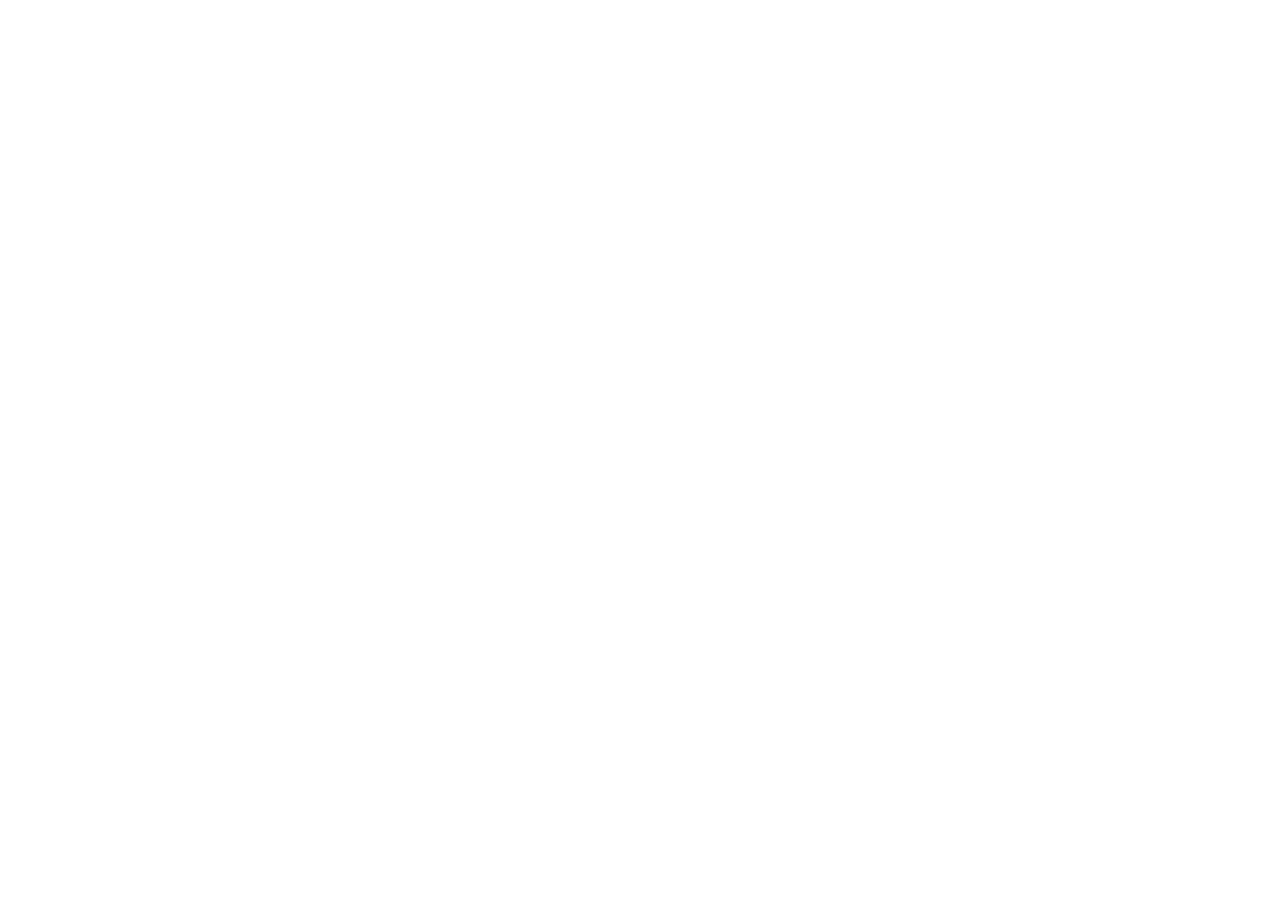
==== index.html @ 63a9cb60 "First initial commit and setup" ====
<!DOCTYPE html>
<html lang="en">
    <head>
        <meta charset="UTF-8" />
        <meta http-equiv="X-UA-Compatible" content="IE=edge" />
        <meta name="viewport" content="width=device-width, initial-scale=1.0" />
        <title>Jake & Elwood</title>
    </head>
    <body></body>
</html>
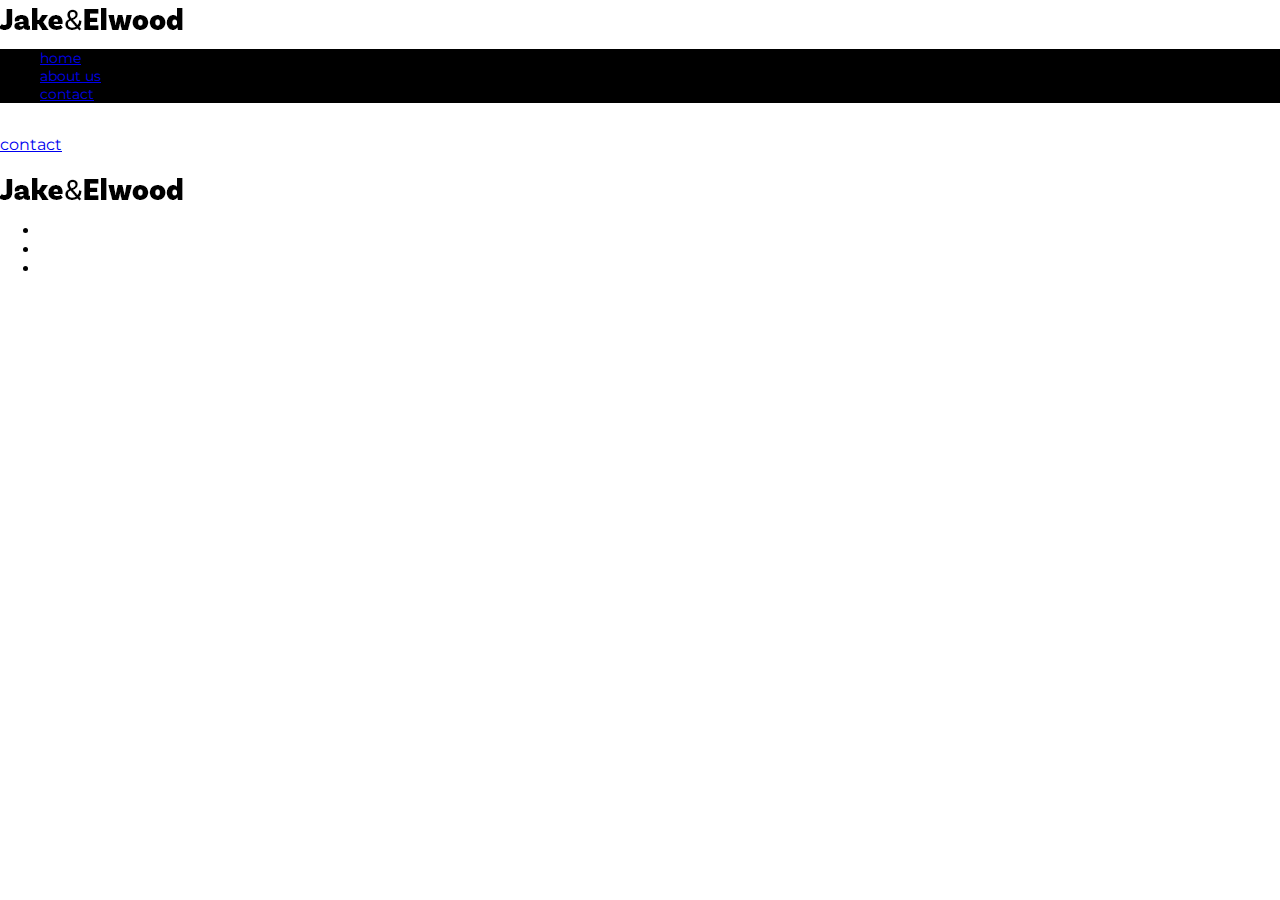
==== commit 4a8f0acb: "Created HTML skeleton for layout and added minimal CSS" ====
--- a/index.html
+++ b/index.html
@@ -4,7 +4,63 @@
         <meta charset="UTF-8" />
         <meta http-equiv="X-UA-Compatible" content="IE=edge" />
         <meta name="viewport" content="width=device-width, initial-scale=1.0" />
+        <link rel="preconnect" href="https://fonts.googleapis.com" />
+        <link rel="preconnect" href="https://fonts.gstatic.com" crossorigin />
+        <link href="https://fonts.googleapis.com/css2?family=Montserrat:wght@400;700&display=swap" rel="stylesheet" />
+        <link rel="stylesheet" href="styles.css" />
         <title>Jake & Elwood</title>
     </head>
-    <body></body>
+    <body>
+        <header class="header">
+            <div class="header-content">
+                <a href="index.html" class="logo-link">
+                    <img src="img/logo.png" alt="logo" class="logo" />
+                </a>
+
+                <nav class="nav">
+                    <ul class="nav-list">
+                        <li class="nav-item"><a href="index.html" class="nav-link">home</a></li>
+                        <li class="nav-item"><a href="about.html" class="nav-link">about us</a></li>
+                        <li class="nav-item"><a href="conteact.html" class="nav-link">contact</a></li>
+                    </ul>
+                </nav>
+            </div>
+        </header>
+
+        <main>
+            <section class="hero">
+                <h1 class="hero-title"></h1>
+                <p class="subtitle"></p>
+                <a href="#" class="btn btn-primary">contact</a>
+            </section>
+
+            <section class="info">
+                <div class="col">
+                    <h2 class="section-title section-title-center"></h2>
+                    <p></p>
+                </div>
+                <div class="col">
+                    <h2 class="section-title section-title-center"></h2>
+                    <p></p>
+                </div>
+                <div class="col">
+                    <h2 class="section-title section-title-center"></h2>
+                    <p></p>
+                </div>
+            </section>
+        </main>
+
+        <footer>
+            <div class="footer-main">
+                <img src="img/logo.png" alt="footer logo" class="footer-logo" />
+                <p class="footer-text"></p>
+                <p class="footer-fineprint"></p>
+            </div>
+            <ul class="social-list">
+                <li class="social-item"><a href="#" class="social-link"></a></li>
+                <li class="social-item"><a href="#" class="social-link"></a></li>
+                <li class="social-item"><a href="#" class="social-link"></a></li>
+            </ul>
+        </footer>
+    </body>
 </html>
--- a/styles.css
+++ b/styles.css
@@ -0,0 +1,39 @@
+:root {
+    --primary-color: #f18119;
+    --secondary-color: #000000;
+    --primary-font-color: #404040;
+    --pure-whire: #fff;
+    --primary-background: #ffe600;
+}
+
+*,
+*::before,
+*::after {
+    box-sizing: border-box;
+}
+
+body {
+    margin: 0;
+    font-family: "Montserrat", sans-serif;
+}
+
+h1 {
+    font-size: 48px;
+}
+
+h2 {
+    font-size: 18px;
+}
+
+.intro {
+    font-size: 18px;
+}
+
+button {
+    font-size: 14px;
+}
+
+nav {
+    font-size: 14px;
+    background-color: var(--secondary-color);
+}
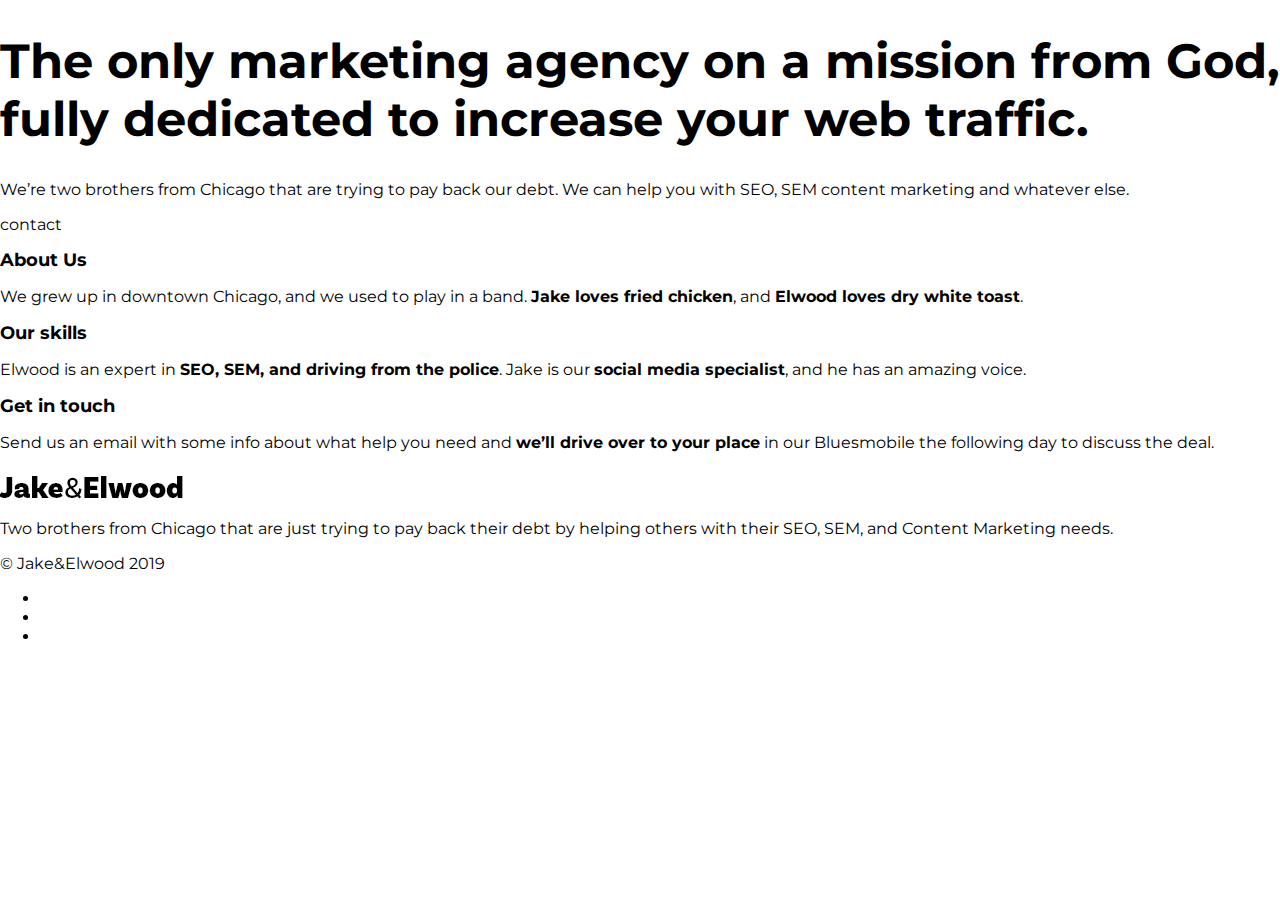
==== commit 99f0abb4: "added text content for elements" ====
--- a/index.html
+++ b/index.html
@@ -11,56 +11,62 @@
         <title>Jake & Elwood</title>
     </head>
     <body>
-        <header class="header">
-            <div class="header-content">
-                <a href="index.html" class="logo-link">
-                    <img src="img/logo.png" alt="logo" class="logo" />
+        <!-- <header class="header">
+            <div class="col-3 header-content">
+                <a class="logo-link" href="index.html">
+                    <img src="img/logo.png" alt="" class="logo">
                 </a>
-
+                
                 <nav class="nav">
                     <ul class="nav-list">
                         <li class="nav-item"><a href="index.html" class="nav-link">home</a></li>
                         <li class="nav-item"><a href="about.html" class="nav-link">about us</a></li>
-                        <li class="nav-item"><a href="conteact.html" class="nav-link">contact</a></li>
+                        <li class="nav-item"><a href="contact.html" class="nav-link">contact</a></li>
                     </ul>
                 </nav>
             </div>
-        </header>
-
+        </header> -->
+        
         <main>
             <section class="hero">
-                <h1 class="hero-title"></h1>
-                <p class="subtitle"></p>
-                <a href="#" class="btn btn-primary">contact</a>
-            </section>
-
-            <section class="info">
-                <div class="col">
-                    <h2 class="section-title section-title-center"></h2>
-                    <p></p>
-                </div>
-                <div class="col">
-                    <h2 class="section-title section-title-center"></h2>
-                    <p></p>
-                </div>
-                <div class="col">
-                    <h2 class="section-title section-title-center"></h2>
-                    <p></p>
+                <div class="col-2">
+                    <h1 class="hero-title">The only marketing agency on <span class="accent-color">a mission from God</a>, fully dedicated to increase your web traffic. </h1>
+                    <p class="subtitle">We’re two brothers from Chicago that are trying to pay back our debt. We can help you with SEO, SEM content marketing and whatever else.</p>
+                    <a class="btn btn-primary">contact</a>
                 </div>
             </section>
+        
+            <section class="info">
+                <div class="col-1">
+                    <h2 class="section-title section-title-center">About Us</h2>
+                    <p>We grew up in downtown Chicago, and we used to play in a band. <strong>Jake loves fried chicken</strong>, and <strong>Elwood loves dry white toast</strong>.</p>
+                </div>
+                <div class="col-1">
+                    <h2 class="section-title section-title-center">Our skills</h2>
+                    <p>Elwood is an expert in <strong>SEO, SEM, and driving from the police</strong>. Jake is our <strong>social media specialist</strong>, and he has an amazing voice.</p>
+                </div>
+                <div class="col-1">
+                    <h2 class="section-title section-title-center">Get in touch</h2>
+                    <p>Send us an email with some info about what help you need and <strong>we’ll drive over to your place</strong> in our Bluesmobile the following day to discuss the deal.</p>
+                </div>
+            </div>
+        
         </main>
-
+        
+        
         <footer>
-            <div class="footer-main">
-                <img src="img/logo.png" alt="footer logo" class="footer-logo" />
-                <p class="footer-text"></p>
-                <p class="footer-fineprint"></p>
+            <div class="col-2">
+                <img src="img/logo.png" alt="" class="footer-logo">
+                <p class="footer-text">Two brothers from Chicago that are just trying to pay back their debt by helping others with their SEO, SEM, and Content Marketing needs.</p>
+                <p class="footer-fineprint">© Jake&Elwood 2019</p>
             </div>
-            <ul class="social-list">
-                <li class="social-item"><a href="#" class="social-link"></a></li>
-                <li class="social-item"><a href="#" class="social-link"></a></li>
-                <li class="social-item"><a href="#" class="social-link"></a></li>
-            </ul>
+            <div class="col-1 social-links">
+                <ul class="social-list">
+                    <li class="social-item"><a href="#" class="social-link"></a></li>
+                    <li class="social-item"><a href="#" class="social-link"></a></li>
+                    <li class="social-item"><a href="#" class="social-link"></a></li>
+                </ul>
+            </div>
         </footer>
     </body>
 </html>
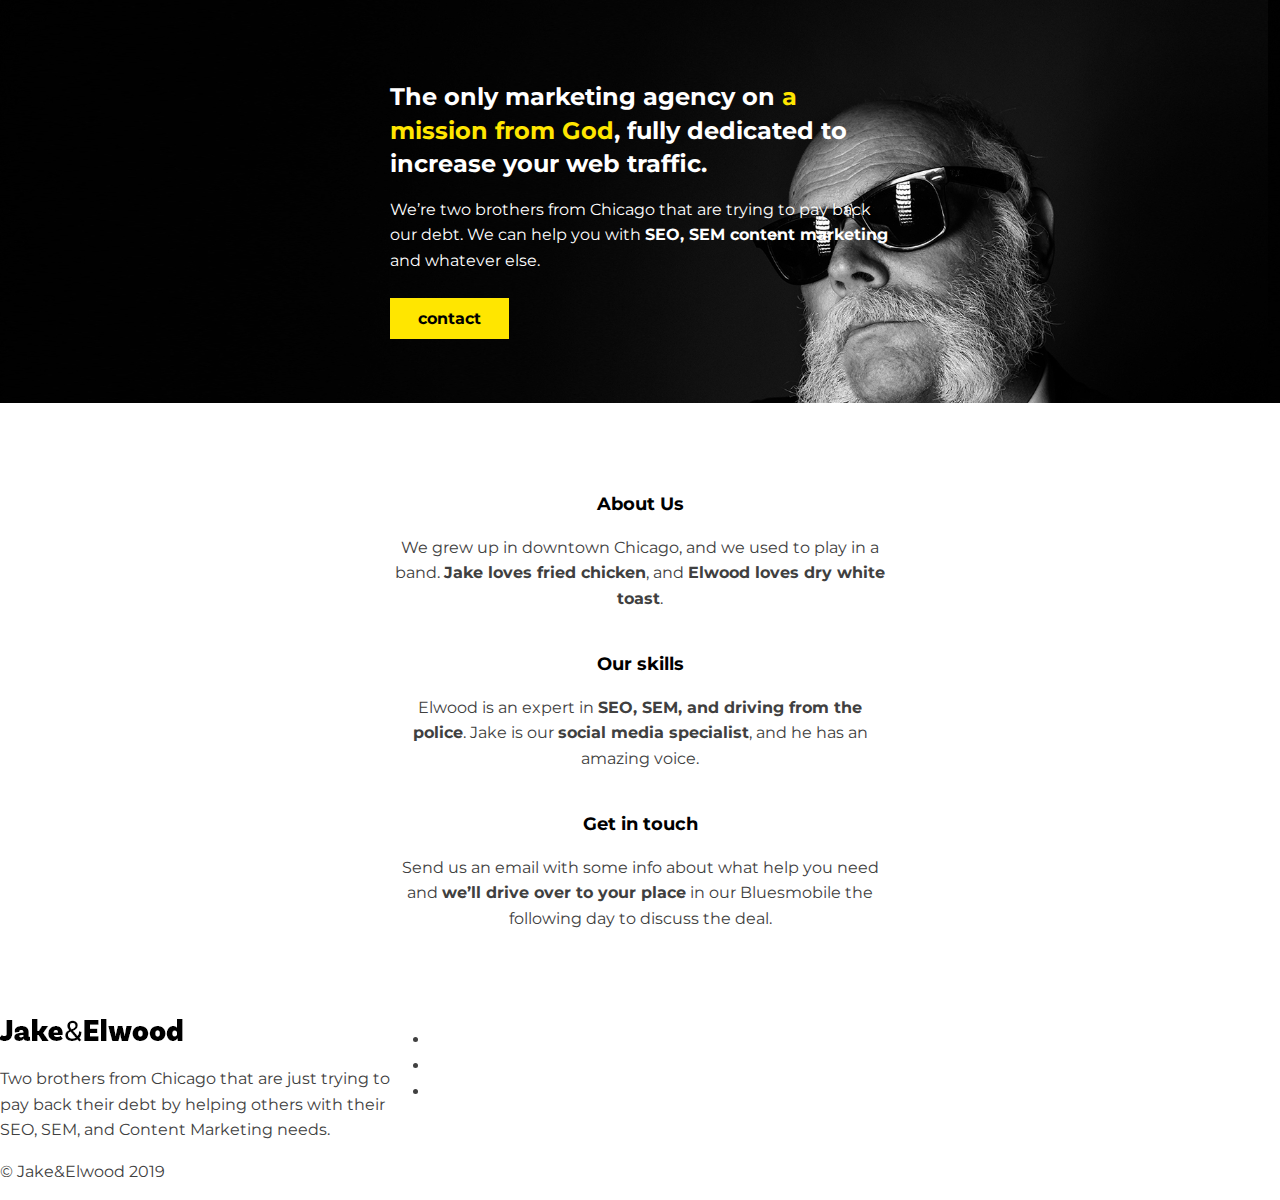
==== commit ff23d51b: "added a main-grid class to main sections where grid is needed" ====
--- a/index.html
+++ b/index.html
@@ -11,8 +11,8 @@
         <title>Jake & Elwood</title>
     </head>
     <body>
-        <!-- <header class="header">
-            <div class="col-3 header-content">
+        <!-- <header class="header main-grid">
+            <div class="header-content">
                 <a class="logo-link" href="index.html">
                     <img src="img/logo.png" alt="" class="logo">
                 </a>
@@ -26,47 +26,58 @@
                 </nav>
             </div>
         </header> -->
-        
+
         <main>
-            <section class="hero">
-                <div class="col-2">
-                    <h1 class="hero-title">The only marketing agency on <span class="accent-color">a mission from God</a>, fully dedicated to increase your web traffic. </h1>
-                    <p class="subtitle">We’re two brothers from Chicago that are trying to pay back our debt. We can help you with SEO, SEM content marketing and whatever else.</p>
-                    <a class="btn btn-primary">contact</a>
+            <section class="hero main-grid">
+                <h1 class="hero-title">
+                    The only marketing agency on <span class="accent-color">a mission from God</span>, fully dedicated to increase your web traffic.
+                </h1>
+                <p class="subtitle">
+                    We’re two brothers from Chicago that are trying to pay back our debt. We can help you with
+                    <strong>SEO, SEM content marketing</strong> and whatever else.
+                </p>
+                <a href="index.html" class="btn btn-primary">contact</a>
+            </section>
+
+            <section class="info main-grid">
+                <div class="col">
+                    <h2 class="section-title section-title-center">About Us</h2>
+                    <p>
+                        We grew up in downtown Chicago, and we used to play in a band. <strong>Jake loves fried chicken</strong>, and
+                        <strong>Elwood loves dry white toast</strong>.
+                    </p>
+                </div>
+                <div class="col">
+                    <h2 class="section-title section-title-center">Our skills</h2>
+                    <p>
+                        Elwood is an expert in <strong>SEO, SEM, and driving from the police</strong>. Jake is our
+                        <strong>social media specialist</strong>, and he has an amazing voice.
+                    </p>
+                </div>
+                <div class="col">
+                    <h2 class="section-title section-title-center">Get in touch</h2>
+                    <p>
+                        Send us an email with some info about what help you need and <strong>we’ll drive over to your place</strong> in our
+                        Bluesmobile the following day to discuss the deal.
+                    </p>
                 </div>
             </section>
-        
-            <section class="info">
-                <div class="col-1">
-                    <h2 class="section-title section-title-center">About Us</h2>
-                    <p>We grew up in downtown Chicago, and we used to play in a band. <strong>Jake loves fried chicken</strong>, and <strong>Elwood loves dry white toast</strong>.</p>
-                </div>
-                <div class="col-1">
-                    <h2 class="section-title section-title-center">Our skills</h2>
-                    <p>Elwood is an expert in <strong>SEO, SEM, and driving from the police</strong>. Jake is our <strong>social media specialist</strong>, and he has an amazing voice.</p>
-                </div>
-                <div class="col-1">
-                    <h2 class="section-title section-title-center">Get in touch</h2>
-                    <p>Send us an email with some info about what help you need and <strong>we’ll drive over to your place</strong> in our Bluesmobile the following day to discuss the deal.</p>
-                </div>
-            </div>
-        
         </main>
-        
-        
-        <footer>
-            <div class="col-2">
-                <img src="img/logo.png" alt="" class="footer-logo">
-                <p class="footer-text">Two brothers from Chicago that are just trying to pay back their debt by helping others with their SEO, SEM, and Content Marketing needs.</p>
+
+        <footer class="footer main-grid">
+            <div class="footer-main">
+                <img src="img/logo.png" alt="" class="footer-logo" />
+                <p class="footer-text">
+                    Two brothers from Chicago that are just trying to pay back their debt by helping others with their SEO, SEM, and Content Marketing
+                    needs.
+                </p>
                 <p class="footer-fineprint">© Jake&Elwood 2019</p>
             </div>
-            <div class="col-1 social-links">
-                <ul class="social-list">
-                    <li class="social-item"><a href="#" class="social-link"></a></li>
-                    <li class="social-item"><a href="#" class="social-link"></a></li>
-                    <li class="social-item"><a href="#" class="social-link"></a></li>
-                </ul>
-            </div>
+            <ul class="social-list">
+                <li class="social-item"><a href="#" class="social-link"></a></li>
+                <li class="social-item"><a href="#" class="social-link"></a></li>
+                <li class="social-item"><a href="#" class="social-link"></a></li>
+            </ul>
         </footer>
     </body>
 </html>
--- a/styles.css
+++ b/styles.css
@@ -2,8 +2,8 @@
     --primary-color: #f18119;
     --secondary-color: #000000;
     --primary-font-color: #404040;
-    --pure-whire: #fff;
-    --primary-background: #ffe600;
+    --pure-white: #fff;
+    --accent: #ffe600;
 }
 
 *,
@@ -15,25 +15,82 @@
 body {
     margin: 0;
     font-family: "Montserrat", sans-serif;
+    color: var(--primary-font-color);
+    line-height: 1.6;
 }
 
-h1 {
-    font-size: 48px;
+/* =============
+    Typography
+================ */
+
+h1,
+h2,
+strong {
+    font-weight: 700;
 }
 
-h2 {
-    font-size: 18px;
+.accent-color {
+    color: var(--accent);
 }
 
-.intro {
-    font-size: 18px;
+.hero-title {
+    font-size: 1.5rem;
+    line-height: 1.4;
+    margin-bottom: 0;
 }
 
-button {
-    font-size: 14px;
+.section-title {
+    font-size: 1.125rem;
+    color: #000000;
+    margin-top: 1.25em;
 }
 
-nav {
-    font-size: 14px;
-    background-color: var(--secondary-color);
+/* buttons */
+
+.btn {
+    padding: 0.5em 1.75em;
+    font-weight: 700;
+    margin-top: 0.5em;
+    text-decoration: none;
 }
+
+.btn-primary {
+    background: var(--accent);
+    color: #000000;
+    justify-self: start;
+}
+/* ============
+    general layout
+=============== */
+
+.main-grid {
+    display: grid;
+    grid-template-columns: minmax(1em, 1fr) minmax(0px, 500px) minmax(1em, 1fr);
+}
+
+/* ============
+    hero area
+=============== */
+
+.hero {
+    background-image: url(img/hero-bg.jpg);
+    padding: 4em 0;
+    color: var(--pure-white);
+}
+
+.hero > * {
+    grid-column: 2 / -2;
+}
+
+/* ============
+    info section
+=============== */
+
+.info {
+    padding: 4em 0;
+    text-align: center;
+}
+
+.col {
+    grid-column: 2 / -2;
+}
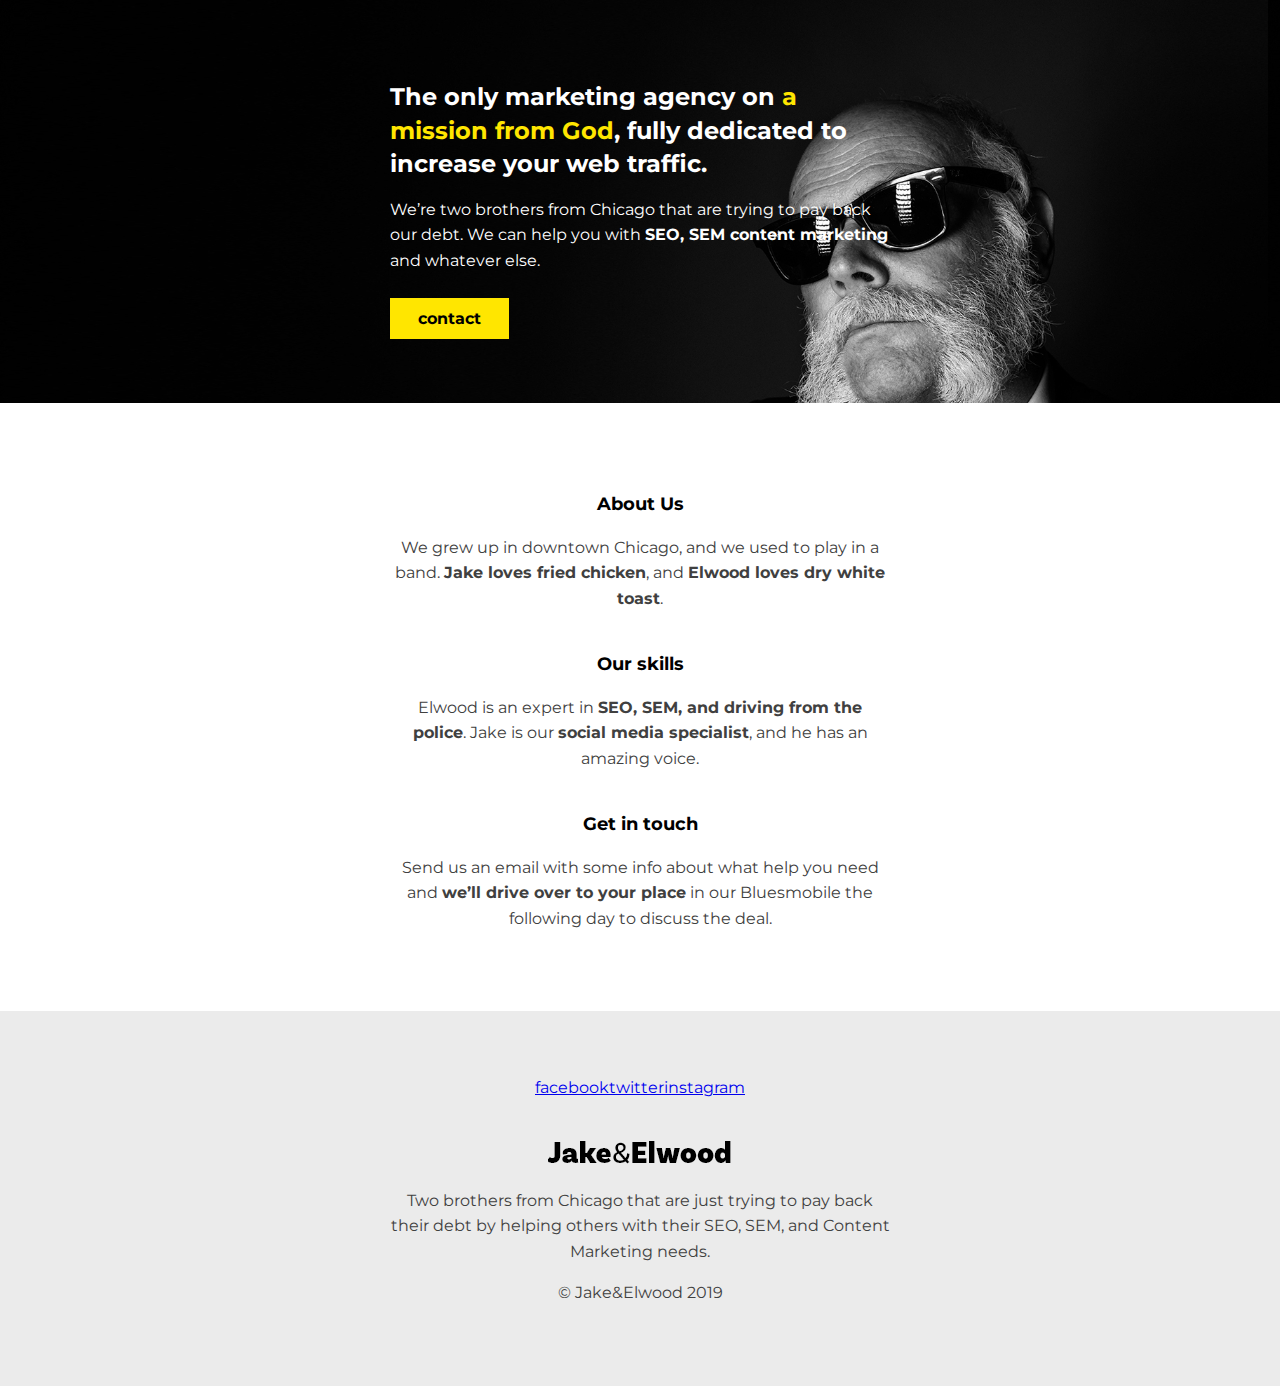
==== commit f0893203: "added stylings to footer" ====
--- a/index.html
+++ b/index.html
@@ -74,9 +74,9 @@
                 <p class="footer-fineprint">© Jake&Elwood 2019</p>
             </div>
             <ul class="social-list">
-                <li class="social-item"><a href="#" class="social-link"></a></li>
-                <li class="social-item"><a href="#" class="social-link"></a></li>
-                <li class="social-item"><a href="#" class="social-link"></a></li>
+                <li class="social-item"><a href="#" class="social-link">facebook</a></li>
+                <li class="social-item"><a href="#" class="social-link">twitter</a></li>
+                <li class="social-item"><a href="#" class="social-link">instagram</a></li>
             </ul>
         </footer>
     </body>
--- a/styles.css
+++ b/styles.css
@@ -68,6 +68,27 @@
     grid-template-columns: minmax(1em, 1fr) minmax(0px, 500px) minmax(1em, 1fr);
 }
 
+/* footer */
+.footer {
+    background-color: #ebebeb;
+    padding: 4em 0;
+    text-align: center;
+}
+
+.footer-main,
+.social-list {
+    grid-column: 2 / -2;
+}
+
+.social-list {
+    order: -1;
+    list-style: none;
+    padding: 0;
+    margin: 0 0 2em;
+    display: flex;
+    justify-content: center;
+}
+
 /* ============
     hero area
 =============== */
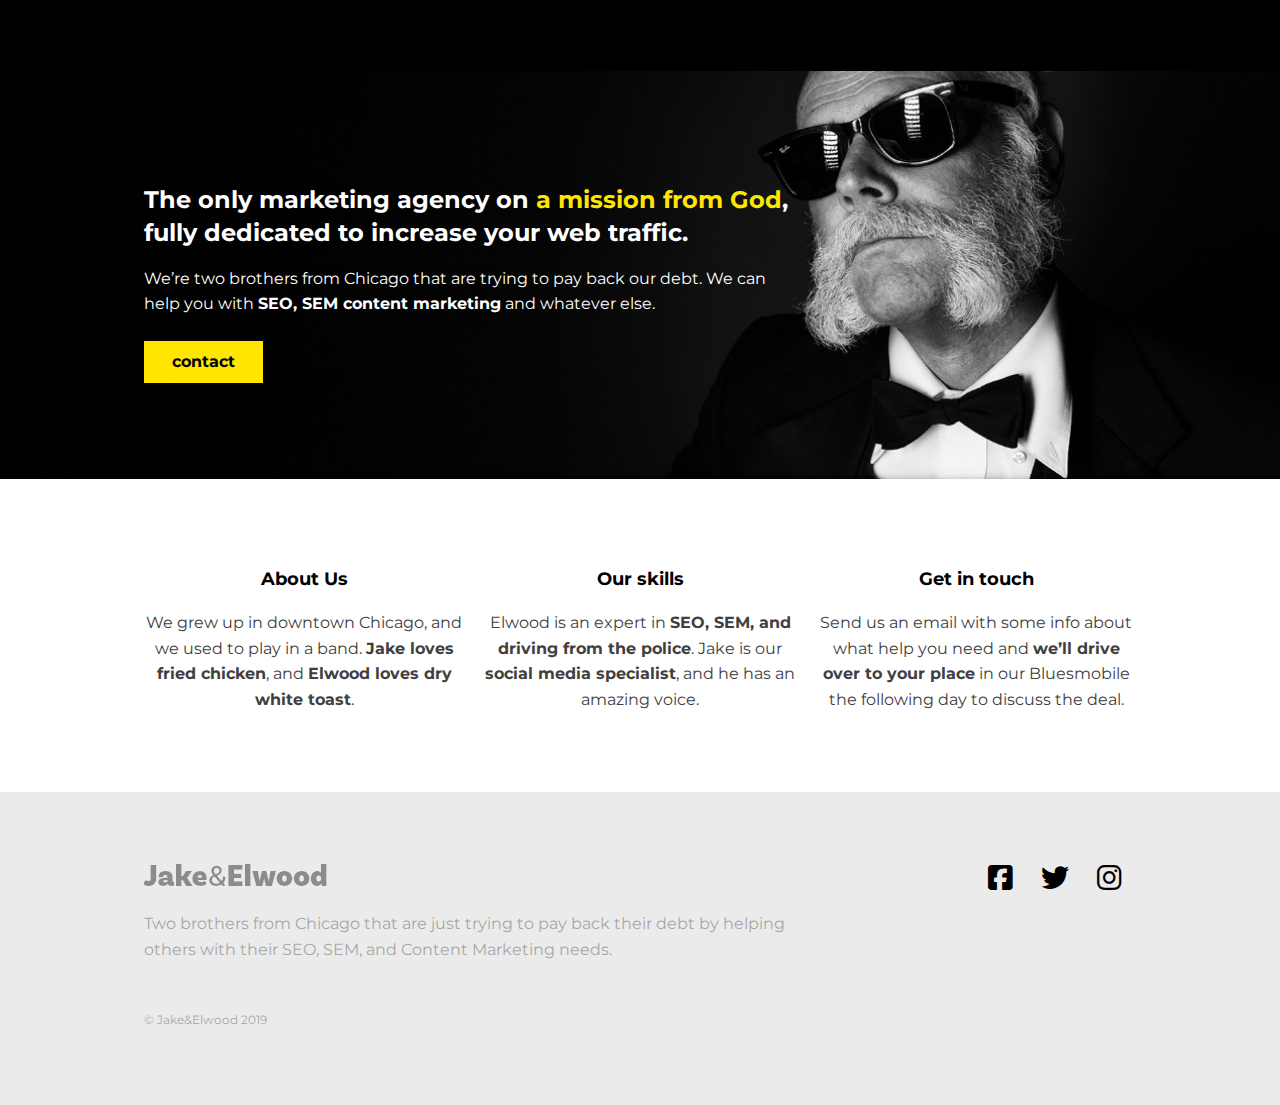
==== commit 5cc32b2f: "added functionality for opening/closing nav" ====
--- a/index.html
+++ b/index.html
@@ -7,17 +7,21 @@
         <link rel="preconnect" href="https://fonts.googleapis.com" />
         <link rel="preconnect" href="https://fonts.gstatic.com" crossorigin />
         <link href="https://fonts.googleapis.com/css2?family=Montserrat:wght@400;700&display=swap" rel="stylesheet" />
+        <link rel="stylesheet" href="https://cdnjs.cloudflare.com/ajax/libs/font-awesome/6.2.0/css/all.min.css" />
         <link rel="stylesheet" href="styles.css" />
+        <script src="script.js" defer></script>
         <title>Jake & Elwood</title>
     </head>
     <body>
-        <!-- <header class="header main-grid">
+        <header class="header main-grid">
             <div class="header-content">
                 <a class="logo-link" href="index.html">
-                    <img src="img/logo.png" alt="" class="logo">
+                    <img src="img/logo.png" alt="" class="logo" />
                 </a>
-                
-                <nav class="nav">
+
+                <button aria-label="Open navigation" class="open-nav">&#9776;</button>
+                <nav class="nav navigation-open">
+                    <button aria-label="Close navigation" class="close-nav">&times;</button>
                     <ul class="nav-list">
                         <li class="nav-item"><a href="index.html" class="nav-link">home</a></li>
                         <li class="nav-item"><a href="about.html" class="nav-link">about us</a></li>
@@ -25,7 +29,7 @@
                     </ul>
                 </nav>
             </div>
-        </header> -->
+        </header>
 
         <main>
             <section class="hero main-grid">
@@ -74,9 +78,15 @@
                 <p class="footer-fineprint">© Jake&Elwood 2019</p>
             </div>
             <ul class="social-list">
-                <li class="social-item"><a href="#" class="social-link">facebook</a></li>
-                <li class="social-item"><a href="#" class="social-link">twitter</a></li>
-                <li class="social-item"><a href="#" class="social-link">instagram</a></li>
+                <li class="social-item">
+                    <a href="#" class="social-link"><i class="fa-brands fa-square-facebook"></i></a>
+                </li>
+                <li class="social-item">
+                    <a href="#" class="social-link"><i class="fa-brands fa-twitter"></i></a>
+                </li>
+                <li class="social-item">
+                    <a href="#" class="social-link"><i class="fa-brands fa-instagram"></i></a>
+                </li>
             </ul>
         </footer>
     </body>
--- a/styles.css
+++ b/styles.css
@@ -66,6 +66,113 @@
 .main-grid {
     display: grid;
     grid-template-columns: minmax(1em, 1fr) minmax(0px, 500px) minmax(1em, 1fr);
+    gap: 0 1em;
+}
+
+@media (min-width: 600px) {
+    .main-grid {
+        grid-template-columns: minmax(1em, 1fr) repeat(3, minmax(150px, 320px)) minmax(1em, 1fr);
+    }
+}
+
+/* navigation */
+.header {
+    background: black;
+}
+
+.header-content {
+    display: flex;
+    grid-column: 2 / -2;
+}
+
+.logo-link {
+    background-color: var(--accent);
+    padding-top: 2em;
+    /* transform: translate(100px, 100px); */
+}
+
+.nav {
+    position: fixed;
+    background-color: #000000;
+    width: 100%;
+    top: 0;
+    right: 0;
+    left: 100%;
+    bottom: 0;
+    transform: translateX(0);
+    transition: transform 250ms;
+}
+
+.navigation-open {
+    transform: translateX(-100%);
+}
+
+.nav-list {
+    display: flex;
+    list-style: none;
+    margin: 0;
+    padding: 0;
+    height: 100%;
+    align-items: center;
+    justify-content: space-around;
+    flex-direction: column;
+}
+
+.nav-link {
+    color: #fff;
+    text-decoration: none;
+    font-size: 3rem;
+    font-weight: 700;
+}
+
+.nav-link:hover,
+.nav-link:focus {
+    color: var(--accent);
+}
+
+.close-nav {
+    border: 0;
+    background: 0;
+    color: var(--accent);
+    font-weight: 700;
+    font-size: 2rem;
+    cursor: pointer;
+    padding: 0.5em;
+    position: absolute;
+}
+
+.open-nav {
+    border: 0;
+    background: 0;
+    color: #fff;
+    cursor: pointer;
+    padding: 0.5em;
+    margin-left: auto;
+    font-size: 1.5em;
+}
+
+@media (min-width: 600px) {
+    .open-nav,
+    .close-nav {
+        display: none;
+    }
+
+    .nav {
+        position: initial;
+    }
+
+    .nav-list {
+        flex-direction: row;
+        justify-content: flex-start;
+    }
+
+    .nav-item {
+        margin-left: 2em;
+    }
+
+    .nav-link {
+        font-size: 16px;
+    }
 }
 
 /* footer */
@@ -73,6 +180,9 @@
     background-color: #ebebeb;
     padding: 4em 0;
     text-align: center;
+    grid-template-areas:
+        ". social ."
+        ". main   .";
 }
 
 .footer-main,
@@ -80,8 +190,23 @@
     grid-column: 2 / -2;
 }
 
+.footer-logo,
+.footer-text,
+.footer-fineprint {
+    opacity: 0.4;
+}
+
+.footer-main {
+    grid-area: main;
+}
+
+.footer-fineprint {
+    font-size: 0.75rem;
+    margin-top: 4em;
+}
+
 .social-list {
-    order: -1;
+    grid-area: social;
     list-style: none;
     padding: 0;
     margin: 0 0 2em;
@@ -89,18 +214,53 @@
     justify-content: center;
 }
 
+.social-link {
+    color: #000000;
+    font-size: 1.75rem;
+    margin: 0 0.5em;
+}
+
+.social-link:hover {
+    color: #777;
+}
+
+@media (min-width: 600px) {
+    .footer {
+        grid-template-areas: ". main main social .";
+    }
+
+    .footer-main {
+        text-align: left;
+    }
+
+    .social-list {
+        justify-content: flex-end;
+    }
+}
 /* ============
     hero area
 =============== */
 
 .hero {
     background-image: url(img/hero-bg.jpg);
+    background-size: cover;
+    background-position: bottom;
     padding: 4em 0;
     color: var(--pure-white);
 }
 
 .hero > * {
     grid-column: 2 / -2;
+}
+
+@media (min-width: 600px) {
+    .hero {
+        padding: 6em 0;
+    }
+
+    .hero > * {
+        grid-column: 2 / span 2;
+    }
 }
 
 /* ============
@@ -115,3 +275,13 @@
 .col {
     grid-column: 2 / -2;
 }
+
+@media (min-width: 600px) {
+    .col {
+        grid-column: span 1;
+    }
+
+    .col:first-child {
+        grid-column: 2 / span 1;
+    }
+}
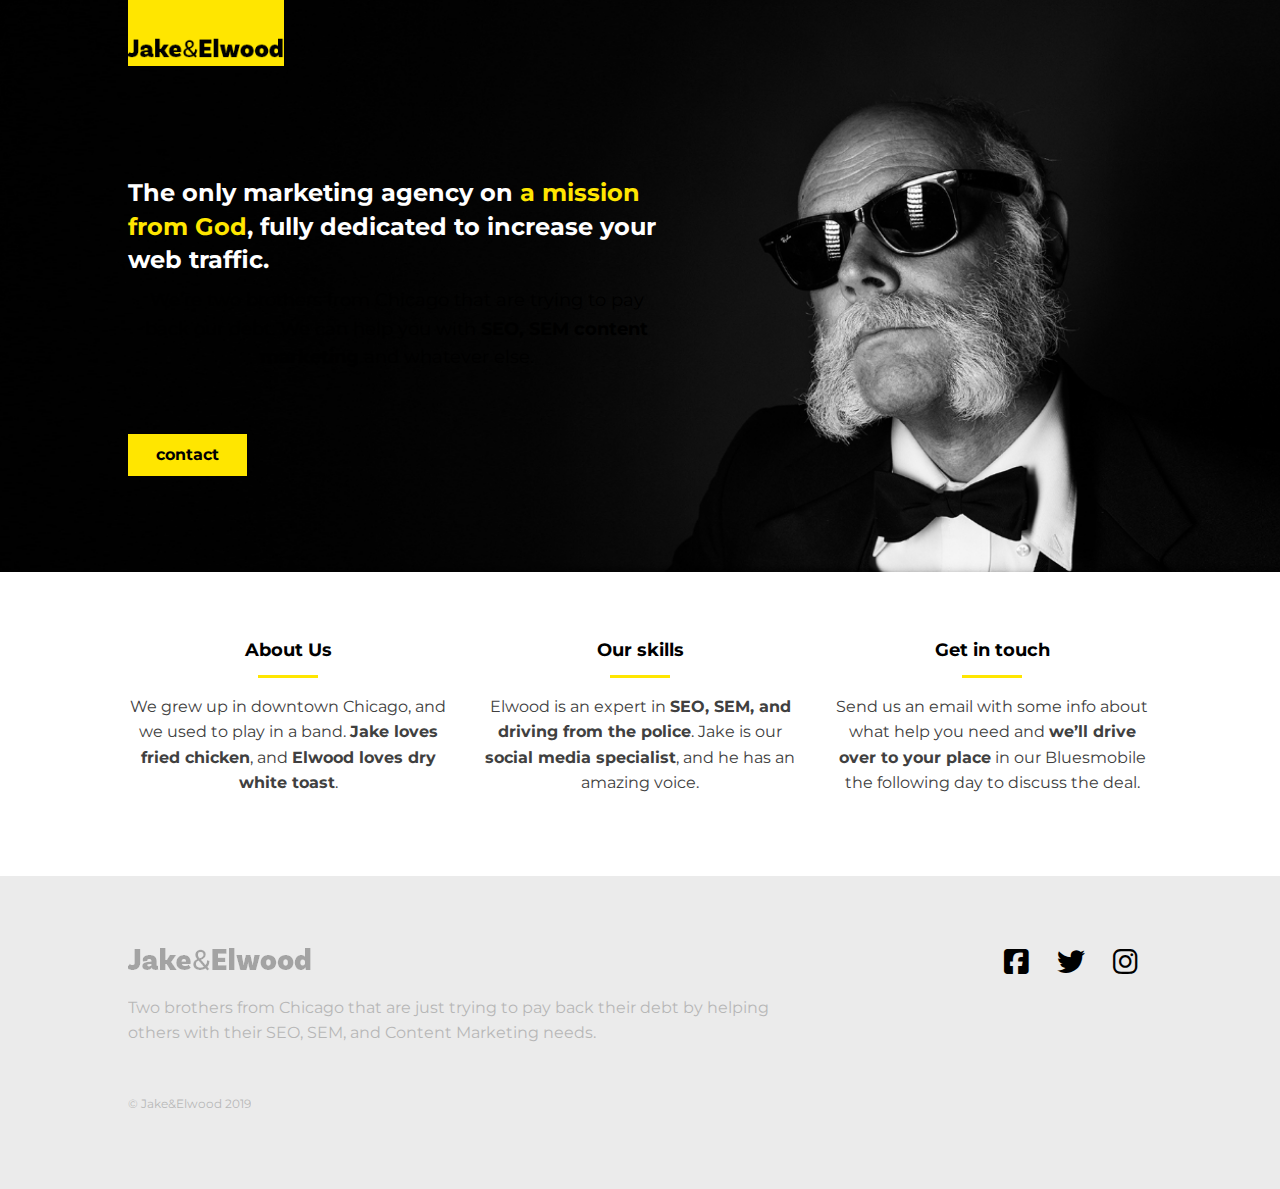
==== commit f6b0e261: "Added css styles to about page" ====
--- a/index.html
+++ b/index.html
@@ -13,7 +13,7 @@
         <title>Jake & Elwood</title>
     </head>
     <body>
-        <header class="header main-grid">
+        <header class="header header-home main-grid">
             <div class="header-content">
                 <a class="logo-link" href="index.html">
                     <img src="img/logo.png" alt="" class="logo" />
@@ -30,7 +30,6 @@
                 </nav>
             </div>
         </header>
-
         <main>
             <section class="hero main-grid">
                 <h1 class="hero-title">
@@ -79,13 +78,13 @@
             </div>
             <ul class="social-list">
                 <li class="social-item">
-                    <a href="#" class="social-link"><i class="fa-brands fa-square-facebook"></i></a>
+                    <a href="#" class="social-link"><i class="fab fa-facebook-square"></i></a>
                 </li>
                 <li class="social-item">
-                    <a href="#" class="social-link"><i class="fa-brands fa-twitter"></i></a>
+                    <a href="#" class="social-link"><i class="fab fa-twitter"></i></a>
                 </li>
                 <li class="social-item">
-                    <a href="#" class="social-link"><i class="fa-brands fa-instagram"></i></a>
+                    <a href="#" class="social-link"><i class="fab fa-instagram"></i></a>
                 </li>
             </ul>
         </footer>
--- a/styles.css
+++ b/styles.css
@@ -1,27 +1,22 @@
-:root {
-    --primary-color: #f18119;
-    --secondary-color: #000000;
-    --primary-font-color: #404040;
-    --pure-white: #fff;
-    --accent: #ffe600;
-}
-
-*,
-*::before,
-*::after {
+* {
     box-sizing: border-box;
 }
 
 body {
     margin: 0;
     font-family: "Montserrat", sans-serif;
-    color: var(--primary-font-color);
+    font-size: 1rem;
+    color: #404040;
     line-height: 1.6;
 }
 
-/* =============
+img {
+    max-width: 100%;
+}
+
+/* ==================
     Typography
-================ */
+===================== */
 
 h1,
 h2,
@@ -30,7 +25,35 @@
 }
 
 .accent-color {
-    color: var(--accent);
+    color: #ffe600;
+}
+
+.page-title,
+.subtitle {
+    grid-column: 2 / -2;
+    color: #000;
+    text-align: center;
+}
+
+.page-title {
+    font-size: 3rem;
+    margin: 0.5em;
+    justify-self: center;
+}
+
+.page-title::after {
+    content: "";
+    display: block;
+    width: 100%;
+    height: 30px;
+    background-color: #ffe600;
+    margin-top: -40px;
+    margin-left: 15px;
+}
+
+.subtitle {
+    margin: 0.5em 0 3em;
+    font-size: 1.125rem;
 }
 
 .hero-title {
@@ -41,8 +64,26 @@
 
 .section-title {
     font-size: 1.125rem;
-    color: #000000;
+    color: #000;
     margin-top: 1.25em;
+}
+
+.section-title::after {
+    content: "";
+    display: block;
+    width: 60px;
+    height: 3px;
+    margin: 10px 0 0;
+    background-color: #ffe600;
+}
+
+.section-title-center::after {
+    margin-left: auto;
+    margin-right: auto;
+}
+
+.section-title:first-child {
+    margin-top: 0;
 }
 
 /* buttons */
@@ -55,18 +96,19 @@
 }
 
 .btn-primary {
-    background: var(--accent);
-    color: #000000;
+    background: #ffe600;
+    color: #000;
     justify-self: start;
 }
-/* ============
+
+/* ==================
     general layout
-=============== */
+===================== */
 
 .main-grid {
     display: grid;
     grid-template-columns: minmax(1em, 1fr) minmax(0px, 500px) minmax(1em, 1fr);
-    gap: 0 1em;
+    grid-column-gap: 2em;
 }
 
 @media (min-width: 600px) {
@@ -76,29 +118,35 @@
 }
 
 /* navigation */
+
 .header {
     background: black;
 }
 
+.header-home {
+    background: transparent;
+    position: absolute;
+    width: 100%;
+}
+
 .header-content {
     display: flex;
     grid-column: 2 / -2;
 }
 
 .logo-link {
-    background-color: var(--accent);
+    background-color: #ffe600;
     padding-top: 2em;
-    /* transform: translate(100px, 100px); */
 }
 
 .nav {
     position: fixed;
-    background-color: #000000;
+    background: #000;
     width: 100%;
     top: 0;
     right: 0;
+    bottom: 0;
     left: 100%;
-    bottom: 0;
     transform: translateX(0);
     transition: transform 250ms;
 }
@@ -127,15 +175,15 @@
 
 .nav-link:hover,
 .nav-link:focus {
-    color: var(--accent);
+    color: #ffe600;
 }
 
 .close-nav {
     border: 0;
     background: 0;
-    color: var(--accent);
+    color: #ffe600;
     font-weight: 700;
-    font-size: 2rem;
+    font-size: 3rem;
     cursor: pointer;
     padding: 0.5em;
     position: absolute;
@@ -171,18 +219,24 @@
     }
 
     .nav-link {
-        font-size: 16px;
+        font-size: 1rem;
+    }
+
+    .header-home .nav {
+        background: transparent;
     }
 }
 
 /* footer */
+
 .footer {
-    background-color: #ebebeb;
+    background: #ebebeb;
     padding: 4em 0;
     text-align: center;
+
     grid-template-areas:
         ". social ."
-        ". main   .";
+        ". main .";
 }
 
 .footer-main,
@@ -193,7 +247,7 @@
 .footer-logo,
 .footer-text,
 .footer-fineprint {
-    opacity: 0.4;
+    opacity: 0.3;
 }
 
 .footer-main {
@@ -215,7 +269,7 @@
 }
 
 .social-link {
-    color: #000000;
+    color: #000;
     font-size: 1.75rem;
     margin: 0 0.5em;
 }
@@ -237,25 +291,32 @@
         justify-content: flex-end;
     }
 }
-/* ============
+
+/* ==================
     hero area
-=============== */
+===================== */
 
 .hero {
     background-image: url(img/hero-bg.jpg);
     background-size: cover;
     background-position: bottom;
-    padding: 4em 0;
-    color: var(--pure-white);
+    padding: 8em 0 4em;
+    color: #fff;
 }
 
 .hero > * {
     grid-column: 2 / -2;
 }
 
+@media (min-width: 400px) {
+    .hero > * {
+        margin-right: 20%;
+    }
+}
+
 @media (min-width: 600px) {
     .hero {
-        padding: 6em 0;
+        padding: 10em 0 6em;
     }
 
     .hero > * {
@@ -263,9 +324,9 @@
     }
 }
 
-/* ============
+/* ==================
     info section
-=============== */
+===================== */
 
 .info {
     padding: 4em 0;
@@ -285,3 +346,30 @@
         grid-column: 2 / span 1;
     }
 }
+
+/* ==================
+    template page
+===================== */
+
+.main-template {
+    padding: 4em 0;
+}
+
+.main-template > * {
+    grid-column: 2 / -2;
+}
+
+.main-image {
+    margin-bottom: 1.5em;
+    box-shadow: 5px 5px 0px black, 10px 10px 0 #ffe600;
+}
+
+@media (min-width: 600px) {
+    .main-image {
+        grid-column: 2;
+    }
+
+    .main-text {
+        grid-column: 3 / span 2;
+    }
+}
